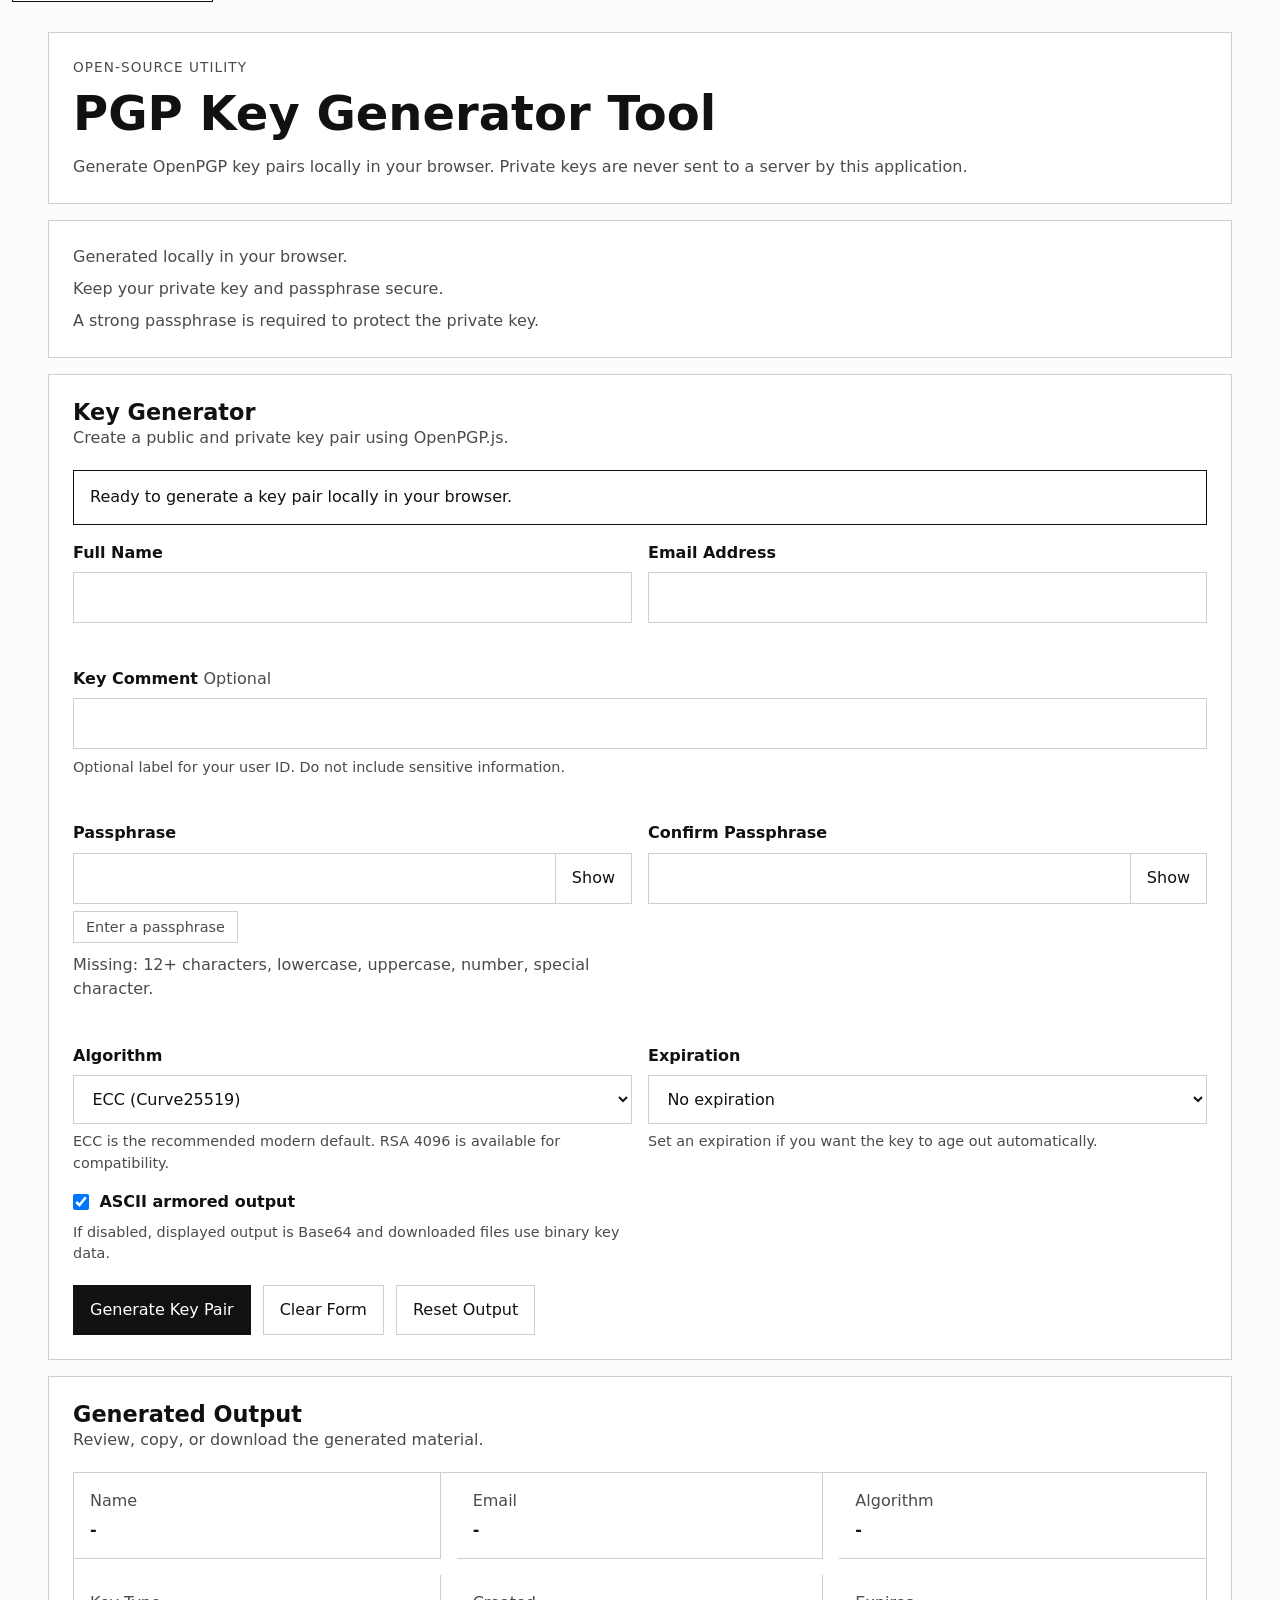
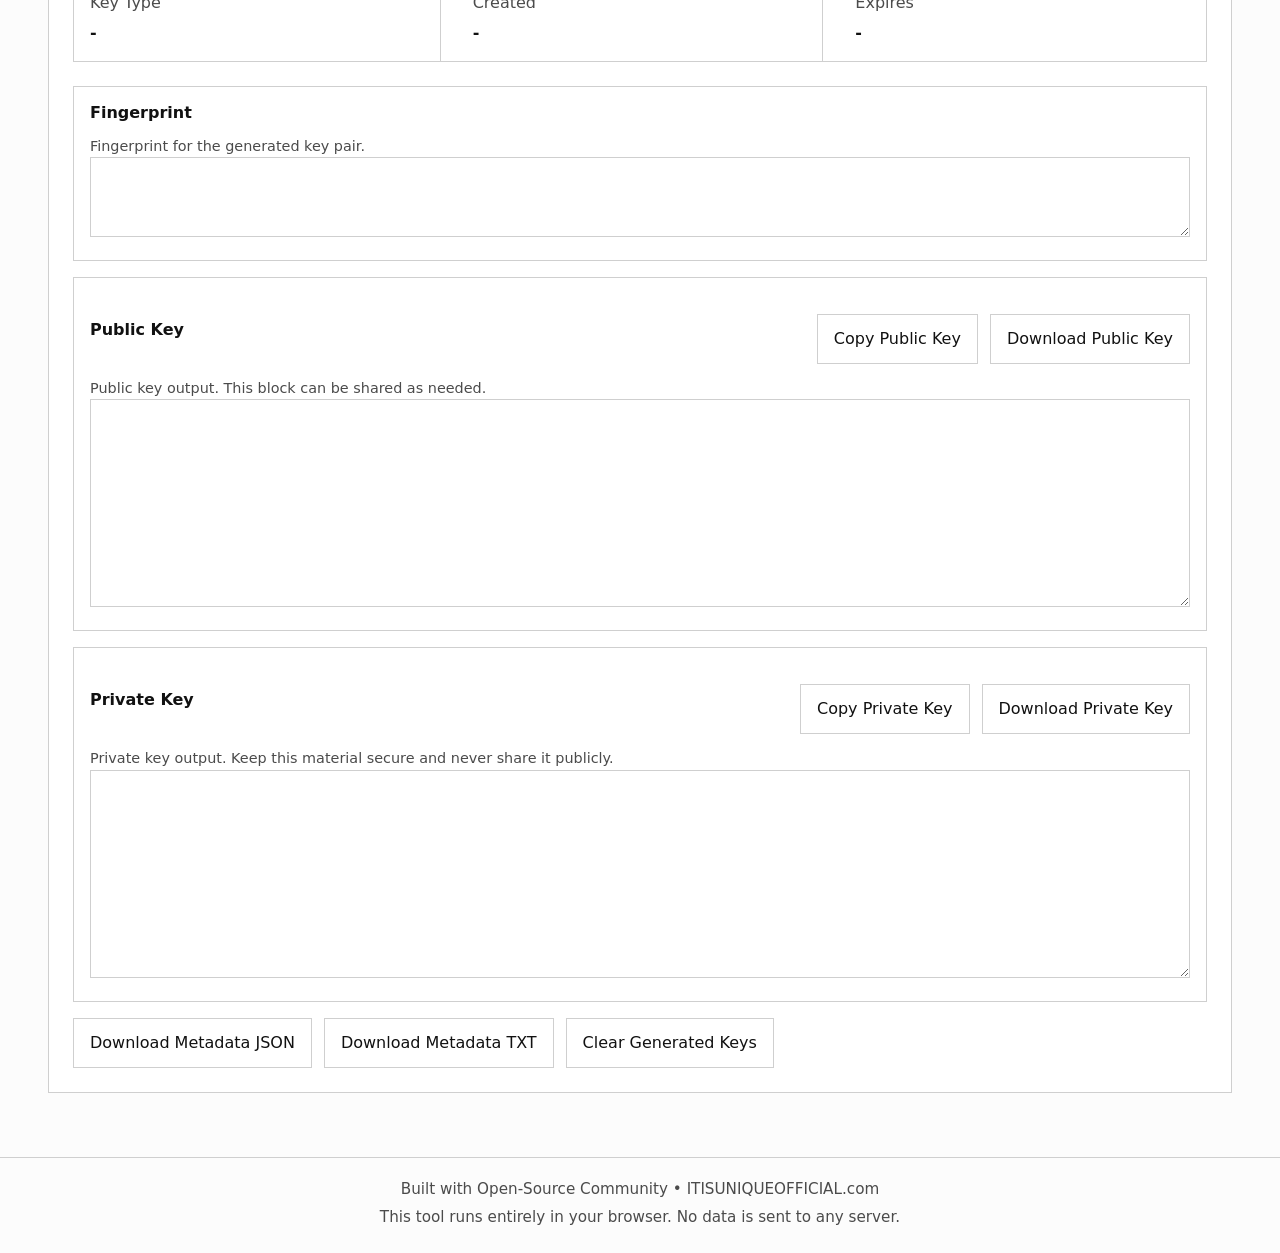
==== index.html @ f9827e4f "Initial commit: PGP Key Generator Tool (Open Source Release)" ====
<!doctype html>
<html lang="en">
  <head>
    <meta charset="utf-8">
    <meta name="viewport" content="width=device-width, initial-scale=1">
    <title>PGP Key Generator Tool | Browser-Based OpenPGP Key Creation</title>
    <meta name="description" content="Privacy-friendly browser-based OpenPGP key generation tool. Generate ECC or RSA PGP key pairs locally in your browser with no server-side key generation.">
    <meta name="theme-color" content="#fcfcfc">
    <meta name="robots" content="index,follow">
    <link rel="canonical" href="https://pgp.itisuniqueofficial.com/">
    <meta property="og:title" content="PGP Key Generator Tool">
    <meta property="og:description" content="Generate OpenPGP public and private key pairs locally in your browser using OpenPGP.js. No private key data is sent to any server.">
    <meta property="og:type" content="website">
    <meta property="og:url" content="https://pgp.itisuniqueofficial.com/">
    <meta property="og:image" content="https://pgp.itisuniqueofficial.com/assets/icons/favicon.svg">
    <meta name="twitter:card" content="summary">
    <meta name="twitter:title" content="PGP Key Generator Tool">
    <meta name="twitter:description" content="Browser-based, client-side OpenPGP key generation with no server-side key creation.">
    <meta name="twitter:image" content="https://pgp.itisuniqueofficial.com/assets/icons/favicon.svg">
    <script src="js/redirect.js"></script>
    <link rel="icon" type="image/svg+xml" href="assets/icons/favicon.svg">
    <link rel="stylesheet" href="css/reset.css">
    <link rel="stylesheet" href="css/style.css">
    <script type="application/ld+json">
      {
        "@context": "https://schema.org",
        "@type": "WebApplication",
        "name": "PGP Key Generator Tool",
        "url": "https://pgp.itisuniqueofficial.com/",
        "applicationCategory": "SecurityApplication",
        "operatingSystem": "Any",
        "description": "Browser-based OpenPGP key generator that creates PGP public and private keys fully on the client side using OpenPGP.js.",
        "isAccessibleForFree": true,
        "browserRequirements": "Requires a modern browser with Web Crypto support",
        "offers": {
          "@type": "Offer",
          "price": "0",
          "priceCurrency": "USD"
        }
      }
    </script>
  </head>
  <body>
    <a class="skip-link" href="#main-content">Skip to main content</a>

    <main id="main-content" class="app-shell">
      <header class="page-header" aria-labelledby="app-title">
        <p class="eyebrow">Open-source utility</p>
        <h1 id="app-title">PGP Key Generator Tool</h1>
        <p class="lead">Generate OpenPGP key pairs locally in your browser. Private keys are never sent to a server by this application.</p>
      </header>

      <section class="notice-list" aria-labelledby="security-notes-heading">
        <h2 id="security-notes-heading" class="visually-hidden">Security notes</h2>
        <p>Generated locally in your browser.</p>
        <p>Keep your private key and passphrase secure.</p>
        <p>A strong passphrase is required to protect the private key.</p>
      </section>

      <section class="panel" aria-labelledby="generator-heading">
        <div class="section-heading">
          <h2 id="generator-heading">Key Generator</h2>
          <p>Create a public and private key pair using OpenPGP.js.</p>
        </div>

        <div id="status-region" class="status-region" aria-live="polite" aria-atomic="true"></div>

        <form id="keygen-form" novalidate>
          <div class="form-grid">
            <div class="field-group">
              <label for="full-name">Full Name</label>
              <input id="full-name" name="fullName" type="text" autocomplete="name" maxlength="120" required aria-describedby="full-name-error">
              <p id="full-name-error" class="field-message error-text" aria-live="polite"></p>
            </div>

            <div class="field-group">
              <label for="email">Email Address</label>
              <input id="email" name="email" type="email" autocomplete="email" maxlength="160" inputmode="email" required aria-describedby="email-error">
              <p id="email-error" class="field-message error-text" aria-live="polite"></p>
            </div>

            <div class="field-group field-group-wide">
              <label for="comment">Key Comment <span class="optional">Optional</span></label>
              <input id="comment" name="comment" type="text" maxlength="120" autocomplete="off" aria-describedby="comment-help comment-error">
              <p id="comment-help" class="field-note">Optional label for your user ID. Do not include sensitive information.</p>
              <p id="comment-error" class="field-message error-text" aria-live="polite"></p>
            </div>

            <div class="field-group">
              <label for="passphrase">Passphrase</label>
              <div class="input-with-button">
                <input id="passphrase" name="passphrase" type="password" autocomplete="new-password" required aria-describedby="passphrase-criteria passphrase-error">
                <button type="button" class="secondary-button inline-button" data-toggle-password="passphrase" aria-controls="passphrase" aria-label="Show or hide passphrase">Show</button>
              </div>
              <div class="strength-row" aria-live="polite">
                <span id="passphrase-strength" class="strength-pill strength-pill-neutral">Enter a passphrase</span>
                <span id="passphrase-criteria" class="criteria-text">Use at least 12 characters with upper, lower, number, and special characters.</span>
              </div>
              <p id="passphrase-error" class="field-message error-text" aria-live="polite"></p>
            </div>

            <div class="field-group">
              <label for="confirm-passphrase">Confirm Passphrase</label>
              <div class="input-with-button">
                <input id="confirm-passphrase" name="confirmPassphrase" type="password" autocomplete="new-password" required aria-describedby="confirm-passphrase-error">
                <button type="button" class="secondary-button inline-button" data-toggle-password="confirm-passphrase" aria-controls="confirm-passphrase" aria-label="Show or hide confirm passphrase">Show</button>
              </div>
              <p id="confirm-passphrase-error" class="field-message error-text" aria-live="polite"></p>
            </div>

            <div class="field-group">
              <label for="algorithm">Algorithm</label>
              <select id="algorithm" name="algorithm" aria-describedby="algorithm-help">
                <option value="ecc">ECC (Curve25519)</option>
                <option value="rsa">RSA 4096</option>
              </select>
              <p id="algorithm-help" class="field-note">ECC is the recommended modern default. RSA 4096 is available for compatibility.</p>
            </div>

            <div class="field-group">
              <label for="expiration">Expiration</label>
              <select id="expiration" name="expiration" aria-describedby="expiration-help">
                <option value="none">No expiration</option>
                <option value="365">1 year</option>
                <option value="730">2 years</option>
                <option value="custom">Custom days</option>
              </select>
              <p id="expiration-help" class="field-note">Set an expiration if you want the key to age out automatically.</p>
            </div>

            <div id="custom-days-group" class="field-group hidden">
              <label for="custom-days">Custom Days</label>
              <input id="custom-days" name="customDays" type="number" min="1" max="3650" step="1" inputmode="numeric" aria-describedby="custom-days-help custom-days-error">
              <p id="custom-days-help" class="field-note">Enter between 1 and 3650 days.</p>
              <p id="custom-days-error" class="field-message error-text" aria-live="polite"></p>
            </div>

            <div class="field-group checkbox-group">
              <label class="checkbox-label" for="armored-output">
                <input id="armored-output" name="armoredOutput" type="checkbox" checked aria-describedby="armored-output-help">
                <span>ASCII armored output</span>
              </label>
              <p id="armored-output-help" class="field-note">If disabled, displayed output is Base64 and downloaded files use binary key data.</p>
            </div>
          </div>

          <div class="button-row">
            <button id="generate-button" type="submit" class="primary-button" aria-label="Generate PGP key pair">Generate Key Pair</button>
            <button id="clear-form-button" type="button" class="secondary-button" aria-label="Clear all form fields">Clear Form</button>
            <button id="reset-output-button" type="button" class="secondary-button" aria-label="Reset generated output panels">Reset Output</button>
          </div>
        </form>
      </section>

      <section class="panel" aria-labelledby="output-heading">
        <div class="section-heading">
          <h2 id="output-heading">Generated Output</h2>
          <p>Review, copy, or download the generated material.</p>
        </div>

        <div class="metadata-grid" aria-label="Key metadata summary">
          <div class="metadata-item"><span>Name</span><strong id="meta-name">-</strong></div>
          <div class="metadata-item"><span>Email</span><strong id="meta-email">-</strong></div>
          <div class="metadata-item"><span>Algorithm</span><strong id="meta-algorithm">-</strong></div>
          <div class="metadata-item"><span>Key Type</span><strong id="meta-key-type">-</strong></div>
          <div class="metadata-item"><span>Created</span><strong id="meta-created">-</strong></div>
          <div class="metadata-item"><span>Expires</span><strong id="meta-expires">-</strong></div>
        </div>

        <div class="output-stack">
          <div class="output-block">
            <div class="output-header">
              <h3>Fingerprint</h3>
            </div>
            <p id="fingerprint-output-help" class="field-note">Fingerprint for the generated key pair.</p>
            <textarea id="fingerprint-output" class="output-textarea output-textarea-compact" readonly spellcheck="false" aria-label="Generated fingerprint" aria-describedby="fingerprint-output-help"></textarea>
          </div>

          <div class="output-block">
            <div class="output-header">
              <h3>Public Key</h3>
              <div class="button-row compact-row">
                <button type="button" class="secondary-button" data-copy="public" aria-label="Copy generated public key">Copy Public Key</button>
                <button type="button" class="secondary-button" data-download="public" aria-label="Download generated public key">Download Public Key</button>
              </div>
            </div>
            <p id="public-key-output-help" class="field-note">Public key output. This block can be shared as needed.</p>
            <textarea id="public-key-output" class="output-textarea" readonly spellcheck="false" aria-label="Generated public key" aria-describedby="public-key-output-help"></textarea>
          </div>

          <div class="output-block">
            <div class="output-header">
              <h3>Private Key</h3>
              <div class="button-row compact-row">
                <button type="button" class="secondary-button" data-copy="private" aria-label="Copy generated private key">Copy Private Key</button>
                <button type="button" class="secondary-button" data-download="private" aria-label="Download generated private key">Download Private Key</button>
              </div>
            </div>
            <p id="private-key-output-help" class="field-note">Private key output. Keep this material secure and never share it publicly.</p>
            <textarea id="private-key-output" class="output-textarea" readonly spellcheck="false" aria-label="Generated private key" aria-describedby="private-key-output-help"></textarea>
          </div>

          <div class="output-actions">
            <button type="button" class="secondary-button" data-download="metadata-json" aria-label="Download key metadata as JSON">Download Metadata JSON</button>
            <button type="button" class="secondary-button" data-download="metadata-txt" aria-label="Download key metadata as text">Download Metadata TXT</button>
            <button type="button" class="secondary-button" id="clear-generated-keys-button" aria-label="Clear generated keys from the page">Clear Generated Keys</button>
          </div>
        </div>
      </section>
    </main>

    <footer class="site-footer">
      <p>Built with Open-Source Community &#8226; <a href="https://itisuniqueofficial.com" target="_blank" rel="noopener noreferrer" aria-label="Visit ITISUNIQUEOFFICIAL.com in a new tab">ITISUNIQUEOFFICIAL.com</a></p>
      <p>This tool runs entirely in your browser. No data is sent to any server.</p>
    </footer>

    <script src="vendor/openpgp.min.js"></script>
    <script type="module" src="js/app.js"></script>
  </body>
</html>
---- css/style.css ----
:root {
  --background: #fcfcfc;
  --surface: #ffffff;
  --text: #111111;
  --muted: #4b4b4b;
  --border: #cfcfcf;
  --border-strong: #111111;
  --error: #b42318;
  --success: #067647;
  --warning: #444444;
  --disabled: #9a9a9a;
}

body {
  background: var(--background);
  color: var(--text);
  font-family: system-ui, -apple-system, BlinkMacSystemFont, "Segoe UI", sans-serif;
}

a {
  color: inherit;
}

a:focus {
  outline: 2px solid var(--border-strong);
  outline-offset: 2px;
}

.skip-link {
  position: absolute;
  left: 0.75rem;
  top: -3rem;
  z-index: 10;
  padding: 0.75rem 1rem;
  border: 1px solid var(--border-strong);
  background: var(--surface);
  color: var(--text);
  text-decoration: none;
}

.skip-link:focus {
  top: 0.75rem;
}

.visually-hidden {
  position: absolute;
  width: 1px;
  height: 1px;
  padding: 0;
  margin: -1px;
  overflow: hidden;
  clip: rect(0, 0, 0, 0);
  white-space: nowrap;
  border: 0;
}

.app-shell {
  width: min(100%, 76rem);
  margin: 0 auto;
  padding: 1rem 0.75rem 2rem;
}

.page-header,
.panel,
.notice-list {
  border: 1px solid var(--border);
  background: var(--surface);
}

.page-header,
.panel {
  padding: 1rem;
}

.page-header {
  margin-bottom: 1rem;
}

.app-shell-centered {
  min-height: calc(100vh - 9rem);
  display: flex;
  align-items: center;
}

.eyebrow {
  font-size: 0.85rem;
  text-transform: uppercase;
  letter-spacing: 0.08em;
  color: var(--muted);
  margin-bottom: 0.5rem;
}

h1,
h2,
h3 {
  line-height: 1.2;
}

h1 {
  font-size: clamp(2rem, 4vw, 3rem);
  margin-bottom: 0.75rem;
}

h2 {
  font-size: 1.4rem;
}

h3 {
  font-size: 1rem;
}

.lead,
.section-heading p,
.field-note,
.criteria-text,
.field-message,
.metadata-item span,
.notice-list p,
.status-message {
  color: var(--muted);
}

.notice-list {
  display: grid;
  gap: 0.5rem;
  padding: 1rem 1.5rem;
  margin-bottom: 1rem;
}

.panel + .panel {
  margin-top: 1rem;
}

.section-heading {
  margin-bottom: 1.25rem;
}

.status-region:empty {
  display: none;
}

.status-message {
  border: 1px solid var(--border);
  padding: 0.9rem 1rem;
  margin-bottom: 1rem;
}

.status-message.is-error {
  border-color: var(--error);
  color: var(--error);
}

.status-message.is-success {
  border-color: var(--success);
  color: var(--success);
}

.status-message.is-neutral {
  border-color: var(--border-strong);
  color: var(--text);
}

.form-grid,
.metadata-grid {
  display: grid;
  gap: 1rem;
}

.form-grid {
  grid-template-columns: 1fr;
}

.field-group,
.output-block,
.metadata-item {
  min-width: 0;
}

.field-group-wide {
  grid-column: 1 / -1;
}

.field-group {
  display: flex;
  flex-direction: column;
  gap: 0.45rem;
}

.checkbox-group {
  justify-content: end;
}

label {
  font-weight: 600;
}

.optional {
  color: var(--muted);
  font-weight: 400;
}

input,
select,
textarea,
button {
  width: 100%;
  border-radius: 0;
  border: 1px solid var(--border);
  background: #ffffff;
  color: var(--text);
}

input,
select,
textarea {
  padding: 0.8rem 0.9rem;
}

textarea {
  min-height: 13rem;
  max-width: 100%;
  overflow: auto;
  white-space: pre-wrap;
  word-break: break-word;
  font-family: ui-monospace, SFMono-Regular, Menlo, Consolas, monospace;
  line-height: 1.45;
}

.output-textarea-compact {
  min-height: 5rem;
}

textarea,
input {
  overflow-wrap: anywhere;
}

input:focus,
select:focus,
textarea:focus,
button:focus {
  outline: 2px solid var(--border-strong);
  outline-offset: 2px;
}

.input-error,
.input-error:focus {
  border-color: var(--error);
  outline-color: var(--error);
}

.error-text {
  min-height: 1.25rem;
  color: var(--error);
}

.field-note {
  font-size: 0.9rem;
}

.checkbox-label {
  display: inline-flex;
  align-items: center;
  gap: 0.65rem;
  font-weight: 600;
}

.checkbox-label input {
  width: 1rem;
  height: 1rem;
  margin: 0;
}

.input-with-button {
  display: grid;
  grid-template-columns: minmax(0, 1fr) auto;
}

.inline-button {
  width: auto;
  min-width: 4.75rem;
  border-left: 0;
}

.strength-row {
  display: flex;
  flex-wrap: wrap;
  gap: 0.6rem;
  align-items: center;
}

.strength-pill {
  display: inline-flex;
  align-items: center;
  min-height: 2rem;
  padding: 0 0.75rem;
  border: 1px solid var(--border);
  font-size: 0.9rem;
  white-space: nowrap;
}

.strength-pill-weak {
  border-color: var(--error);
  color: var(--error);
}

.strength-pill-medium {
  border-color: var(--border-strong);
  color: var(--text);
}

.strength-pill-strong {
  border-color: var(--success);
  color: var(--success);
}

.strength-pill-neutral {
  color: var(--muted);
}

.button-row,
.output-actions,
.compact-row {
  display: flex;
  flex-wrap: wrap;
  gap: 0.75rem;
}

.button-row {
  margin-top: 1.25rem;
}

button {
  width: auto;
  min-height: 3rem;
  padding: 0.75rem 1rem;
  cursor: pointer;
}

.button-link {
  display: inline-flex;
  align-items: center;
  justify-content: center;
  width: auto;
  min-height: 3rem;
  padding: 0.75rem 1rem;
  border: 1px solid var(--border-strong);
  text-decoration: none;
}

button:hover:not(:disabled) {
  background: #f4f4f4;
}

button:disabled {
  cursor: not-allowed;
  color: var(--disabled);
  border-color: var(--border);
  background: #f6f6f6;
}

.primary-button {
  background: #111111;
  color: #ffffff;
  border-color: #111111;
}

.primary-button:hover:not(:disabled) {
  background: #222222;
}

.secondary-button {
  background: #ffffff;
  color: #111111;
}

.site-footer {
  border-top: 1px solid var(--border);
  padding: 1rem 0.75rem 1.5rem;
  color: var(--muted);
  text-align: center;
  font-size: 0.95rem;
}

.site-footer p + p {
  margin-top: 0.35rem;
}

.site-footer a {
  text-decoration: none;
}

.site-footer a:hover,
.site-footer a:focus {
  text-decoration: underline;
}

.page-note {
  margin-top: 0.75rem;
  color: var(--muted);
}

.error-page {
  width: min(100%, 38rem);
  margin: 0 auto;
  text-align: center;
}

.centered-row {
  justify-content: center;
}

.metadata-grid {
  grid-template-columns: 1fr;
  border: 1px solid var(--border);
  margin-bottom: 1.5rem;
}

.metadata-item {
  display: flex;
  flex-direction: column;
  gap: 0.35rem;
  padding: 1rem;
  border-right: 1px solid var(--border);
  border-bottom: 1px solid var(--border);
}

.metadata-item strong {
  overflow-wrap: anywhere;
}

.metadata-item:last-child {
  border-bottom: 0;
}

.output-stack {
  display: grid;
  gap: 1rem;
}

.output-block {
  border: 1px solid var(--border);
  padding: 1rem;
}

.output-header {
  display: flex;
  align-items: center;
  justify-content: space-between;
  gap: 1rem;
  margin-bottom: 0.85rem;
}

.hidden {
  display: none;
}

@media (min-width: 761px) {
  .app-shell {
    padding: 2rem 1rem 4rem;
  }

  .site-footer {
    padding: 1.25rem 1rem 1.5rem;
  }

  .panel,
  .page-header,
  .notice-list {
    padding: 1.5rem;
  }

  .form-grid,
  .metadata-grid {
    grid-template-columns: repeat(2, minmax(0, 1fr));
  }

  .field-group-wide {
    grid-column: 1 / -1;
  }

  .metadata-grid {
    grid-template-columns: repeat(3, minmax(0, 1fr));
  }

  .metadata-item {
    border-bottom: 1px solid var(--border);
    border-right: 1px solid var(--border);
  }

  .metadata-item:nth-child(3n) {
    border-right: 0;
  }

  .metadata-item:nth-last-child(-n + 3) {
    border-bottom: 0;
  }

  .metadata-item:last-child {
    border-bottom: 0;
  }
}

@media (max-width: 760px) {
  .metadata-item,
  .metadata-item:nth-child(3n) {
    border-right: 0;
  }

  .metadata-item:not(:last-child) {
    border-bottom: 1px solid var(--border);
  }

  .metadata-item:last-child {
    border-bottom: 0;
  }

  .output-header {
    flex-direction: column;
    align-items: flex-start;
  }

  .button-row,
  .compact-row,
  .output-actions {
    flex-direction: column;
  }

  button {
    width: 100%;
  }

  .button-link {
    width: 100%;
  }
}
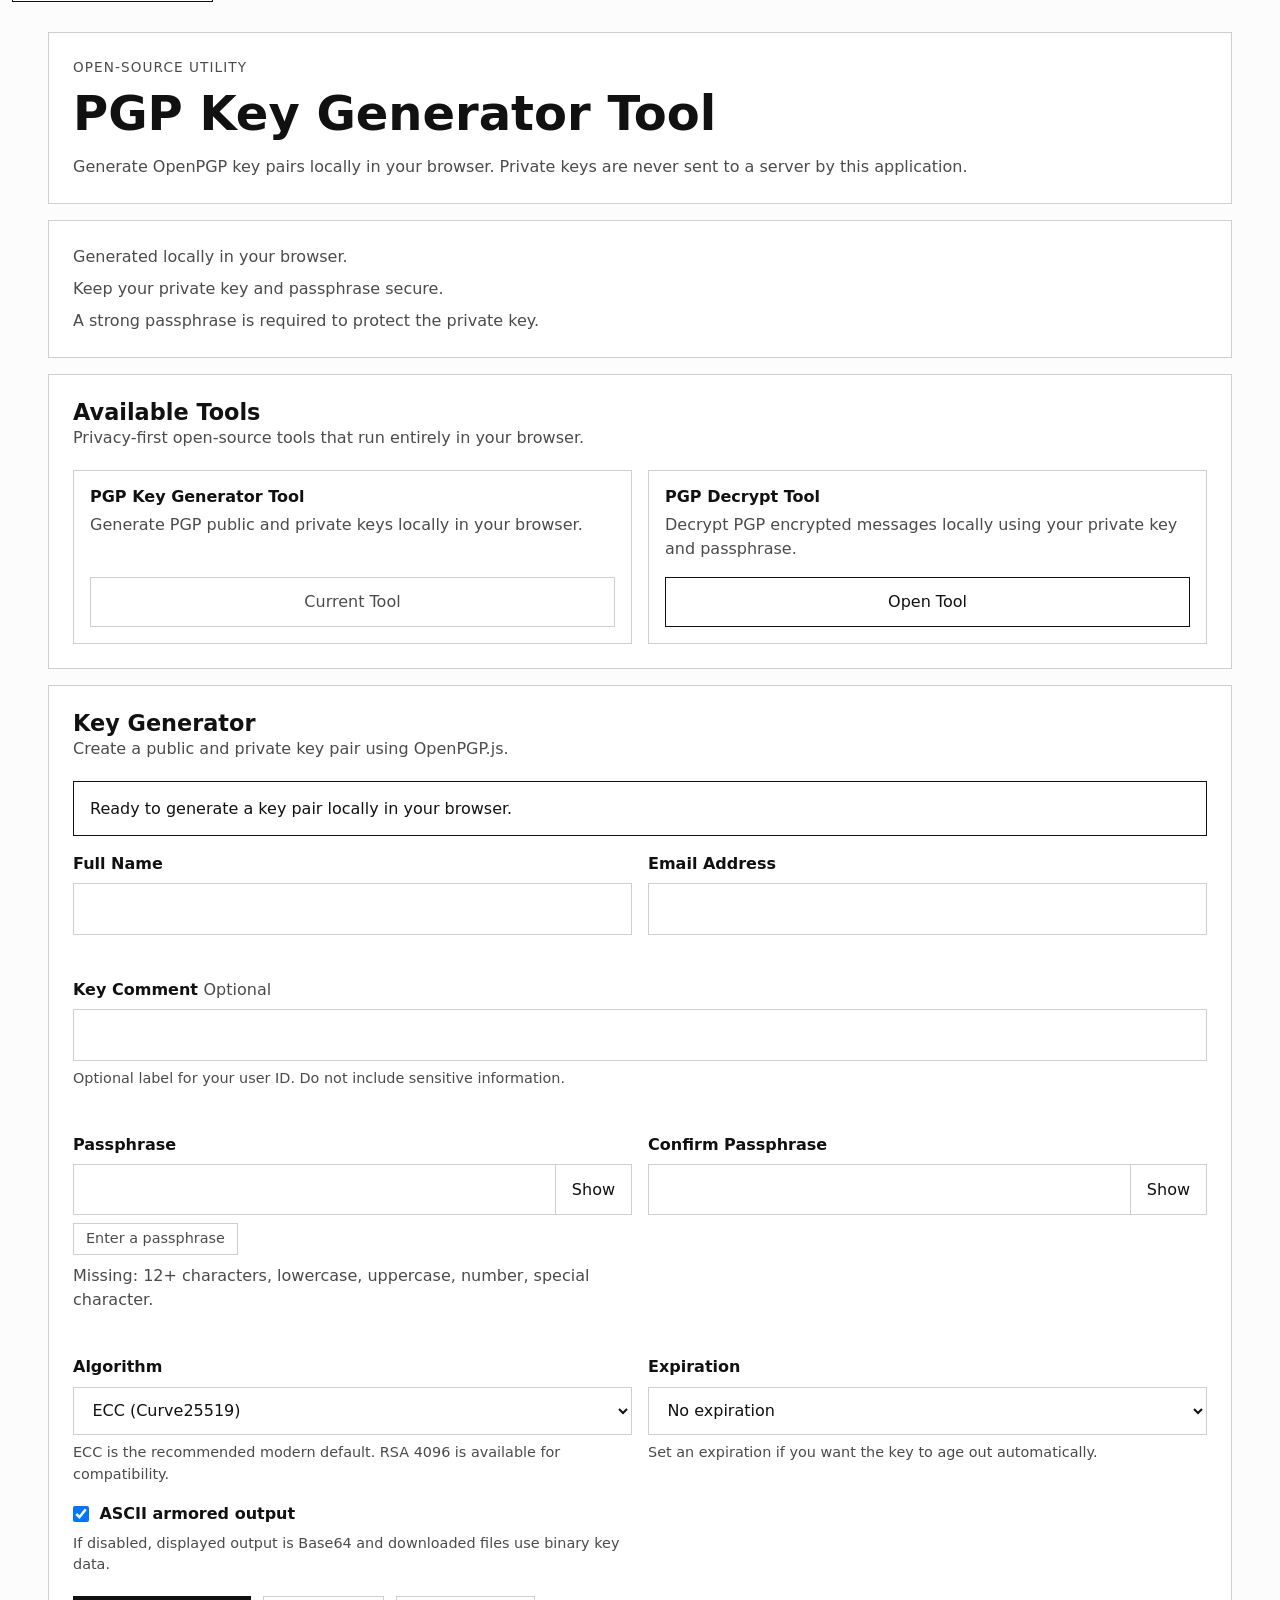
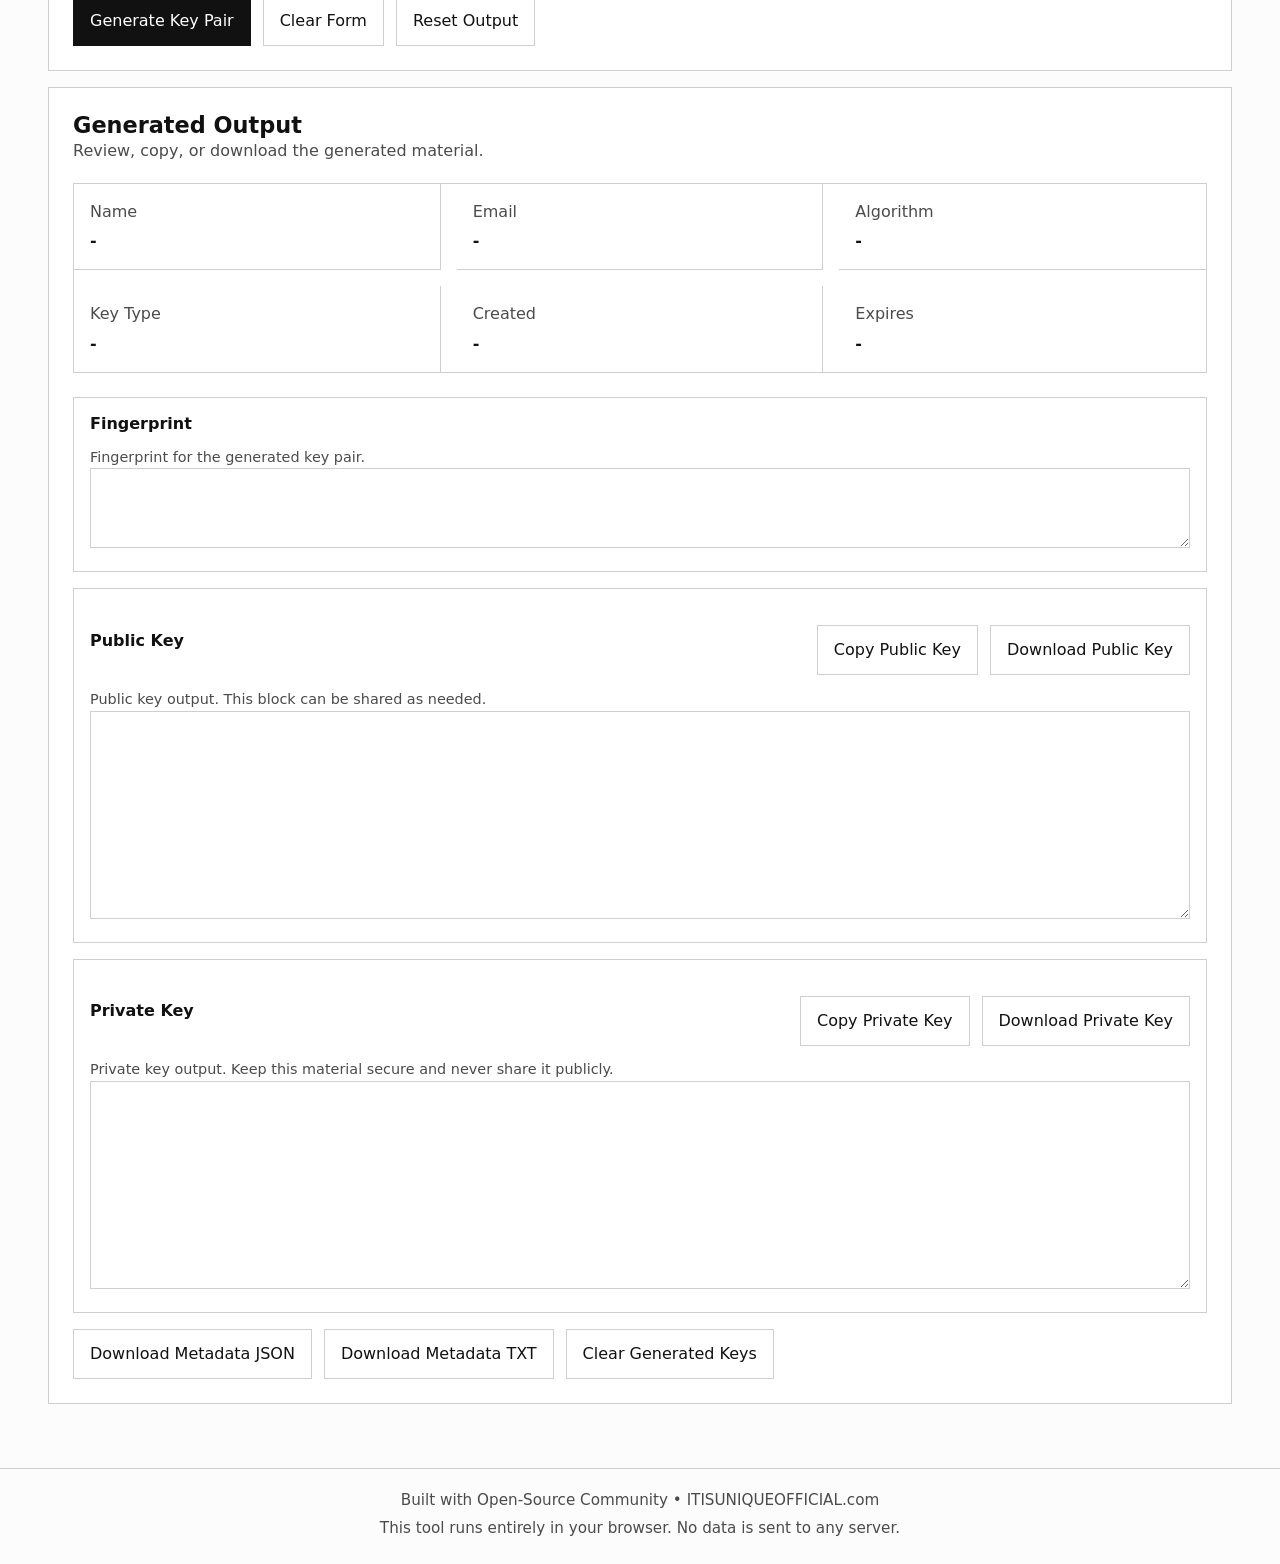
==== commit 0ecb4d60: "feat: added PGP Decrypt Tool and homepage navigation" ====
--- a/index.html
+++ b/index.html
@@ -4,18 +4,18 @@
     <meta charset="utf-8">
     <meta name="viewport" content="width=device-width, initial-scale=1">
     <title>PGP Key Generator Tool | Browser-Based OpenPGP Key Creation</title>
-    <meta name="description" content="Privacy-friendly browser-based OpenPGP key generation tool. Generate ECC or RSA PGP key pairs locally in your browser with no server-side key generation.">
+    <meta name="description" content="Privacy-friendly browser-based OpenPGP tools. Generate PGP public and private keys locally and access the companion PGP Decrypt Tool with no server-side processing.">
     <meta name="theme-color" content="#fcfcfc">
     <meta name="robots" content="index,follow">
     <link rel="canonical" href="https://pgp.itisuniqueofficial.com/">
     <meta property="og:title" content="PGP Key Generator Tool">
-    <meta property="og:description" content="Generate OpenPGP public and private key pairs locally in your browser using OpenPGP.js. No private key data is sent to any server.">
+    <meta property="og:description" content="Generate OpenPGP public and private key pairs locally in your browser and access the companion PGP Decrypt Tool. No sensitive data is sent to any server.">
     <meta property="og:type" content="website">
     <meta property="og:url" content="https://pgp.itisuniqueofficial.com/">
     <meta property="og:image" content="https://pgp.itisuniqueofficial.com/assets/icons/favicon.svg">
     <meta name="twitter:card" content="summary">
     <meta name="twitter:title" content="PGP Key Generator Tool">
-    <meta name="twitter:description" content="Browser-based, client-side OpenPGP key generation with no server-side key creation.">
+    <meta name="twitter:description" content="Browser-based, client-side OpenPGP key generation with access to a matching local PGP Decrypt Tool.">
     <meta name="twitter:image" content="https://pgp.itisuniqueofficial.com/assets/icons/favicon.svg">
     <script src="js/redirect.js"></script>
     <link rel="icon" type="image/svg+xml" href="assets/icons/favicon.svg">
@@ -25,13 +25,25 @@
       {
         "@context": "https://schema.org",
         "@type": "WebApplication",
-        "name": "PGP Key Generator Tool",
+        "name": "PGP Tools",
         "url": "https://pgp.itisuniqueofficial.com/",
         "applicationCategory": "SecurityApplication",
         "operatingSystem": "Any",
-        "description": "Browser-based OpenPGP key generator that creates PGP public and private keys fully on the client side using OpenPGP.js.",
+        "description": "Browser-based OpenPGP tool suite for generating PGP key pairs and accessing a companion decrypt tool, fully on the client side using OpenPGP.js.",
         "isAccessibleForFree": true,
         "browserRequirements": "Requires a modern browser with Web Crypto support",
+        "hasPart": [
+          {
+            "@type": "WebPage",
+            "name": "PGP Key Generator Tool",
+            "url": "https://pgp.itisuniqueofficial.com/"
+          },
+          {
+            "@type": "WebPage",
+            "name": "PGP Decrypt Tool",
+            "url": "https://pgp.itisuniqueofficial.com/pgp-decrypt-tool/"
+          }
+        ],
         "offers": {
           "@type": "Offer",
           "price": "0",
@@ -42,6 +54,7 @@
   </head>
   <body>
     <a class="skip-link" href="#main-content">Skip to main content</a>
+    <div id="toast-container" class="toast-container" aria-live="polite" aria-atomic="true"></div>
 
     <main id="main-content" class="app-shell">
       <header class="page-header" aria-labelledby="app-title">
@@ -55,6 +68,31 @@
         <p>Generated locally in your browser.</p>
         <p>Keep your private key and passphrase secure.</p>
         <p>A strong passphrase is required to protect the private key.</p>
+      </section>
+
+      <section class="panel" aria-labelledby="available-tools-heading">
+        <div class="section-heading">
+          <h2 id="available-tools-heading">Available Tools</h2>
+          <p>Privacy-first open-source tools that run entirely in your browser.</p>
+        </div>
+
+        <div class="tool-grid" aria-label="PGP tool navigation">
+          <article class="tool-card" aria-labelledby="tool-generator-title">
+            <div class="tool-card-copy">
+              <h3 id="tool-generator-title">PGP Key Generator Tool</h3>
+              <p>Generate PGP public and private keys locally in your browser.</p>
+            </div>
+            <p class="tool-card-status" aria-current="page">Current Tool</p>
+          </article>
+
+          <article class="tool-card" aria-labelledby="tool-decrypt-title">
+            <div class="tool-card-copy">
+              <h3 id="tool-decrypt-title">PGP Decrypt Tool</h3>
+              <p>Decrypt PGP encrypted messages locally using your private key and passphrase.</p>
+            </div>
+            <a class="button-link" href="/pgp-decrypt-tool/" aria-label="Open PGP Decrypt Tool">Open Tool</a>
+          </article>
+        </div>
       </section>
 
       <section class="panel" aria-labelledby="generator-heading">
--- a/css/style.css
+++ b/css/style.css
@@ -42,6 +42,52 @@
   top: 0.75rem;
 }
 
+.toast-container {
+  position: fixed;
+  left: 50%;
+  bottom: 1rem;
+  z-index: 20;
+  display: flex;
+  flex-direction: column;
+  gap: 0.5rem;
+  width: min(calc(100% - 1.5rem), 28rem);
+  transform: translateX(-50%);
+  pointer-events: none;
+}
+
+.toast {
+  border: 1px solid var(--border);
+  border-radius: 0.5rem;
+  background: var(--surface);
+  color: var(--text);
+  padding: 0.75rem 0.9rem;
+  font-size: 0.95rem;
+  opacity: 0;
+  transform: translateY(0.5rem);
+  transition: opacity 220ms ease, transform 220ms ease;
+  pointer-events: auto;
+}
+
+.toast.is-visible {
+  opacity: 1;
+  transform: translateY(0);
+}
+
+.toast-success {
+  border-color: var(--success);
+  color: var(--success);
+}
+
+.toast-error {
+  border-color: var(--error);
+  color: var(--error);
+}
+
+.toast-info {
+  border-color: var(--border-strong);
+  color: var(--text);
+}
+
 .visually-hidden {
   position: absolute;
   width: 1px;
@@ -400,6 +446,41 @@
   color: var(--muted);
 }
 
+.tool-grid {
+  display: grid;
+  gap: 1rem;
+}
+
+.tool-card {
+  display: flex;
+  flex-direction: column;
+  gap: 1rem;
+  min-width: 0;
+  border: 1px solid var(--border);
+  padding: 1rem;
+}
+
+.tool-card-copy {
+  display: flex;
+  flex-direction: column;
+  gap: 0.45rem;
+}
+
+.tool-card-copy p {
+  color: var(--muted);
+}
+
+.tool-card-status {
+  display: inline-flex;
+  align-items: center;
+  justify-content: center;
+  width: auto;
+  min-height: 3rem;
+  padding: 0.75rem 1rem;
+  border: 1px solid var(--border);
+  color: var(--muted);
+}
+
 .error-page {
   width: min(100%, 38rem);
   margin: 0 auto;
@@ -460,6 +541,10 @@
     padding: 2rem 1rem 4rem;
   }
 
+  .toast-container {
+    bottom: 1.25rem;
+  }
+
   .site-footer {
     padding: 1.25rem 1rem 1.5rem;
   }
@@ -483,6 +568,14 @@
     grid-template-columns: repeat(3, minmax(0, 1fr));
   }
 
+  .tool-grid {
+    grid-template-columns: repeat(2, minmax(0, 1fr));
+  }
+
+  .tool-card {
+    justify-content: space-between;
+  }
+
   .metadata-item {
     border-bottom: 1px solid var(--border);
     border-right: 1px solid var(--border);
@@ -533,4 +626,9 @@
   .button-link {
     width: 100%;
   }
-}
+
+  .toast-container {
+    width: min(calc(100% - 1rem), 28rem);
+    bottom: 0.75rem;
+  }
+}
